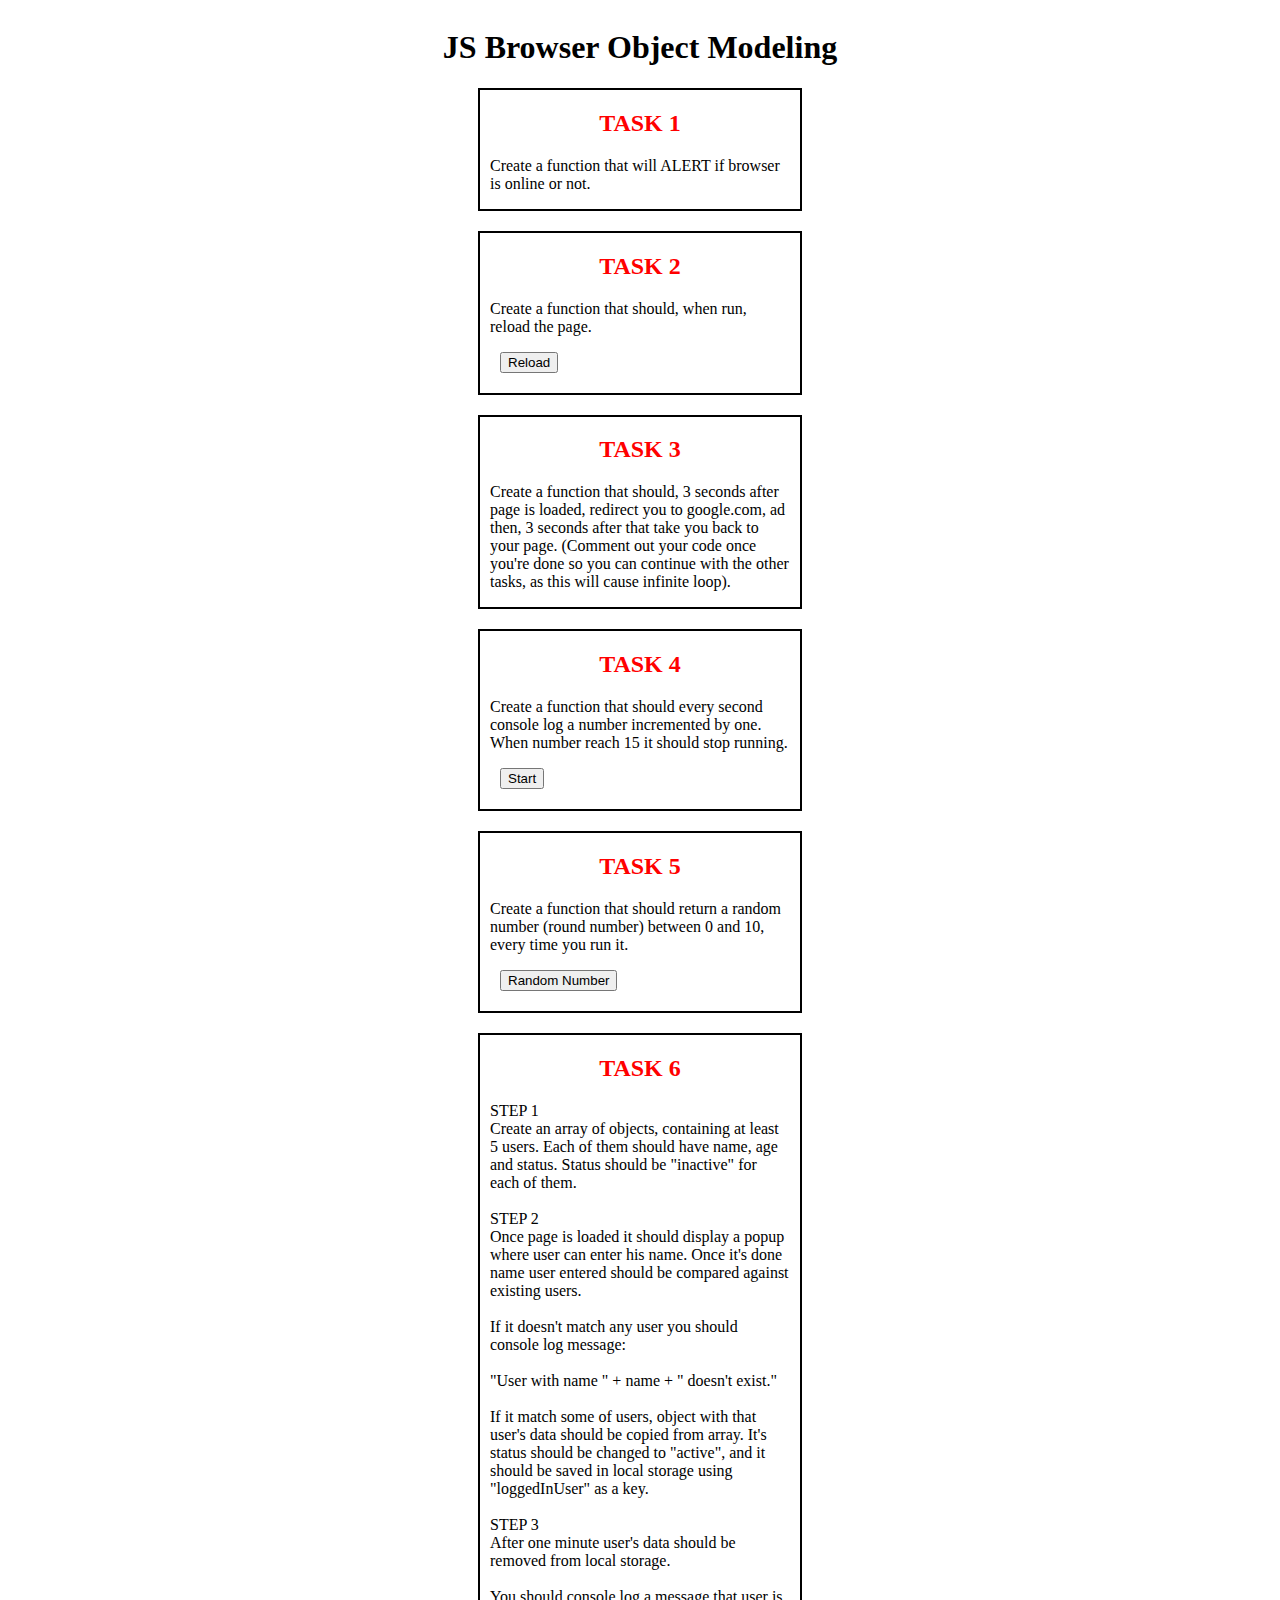
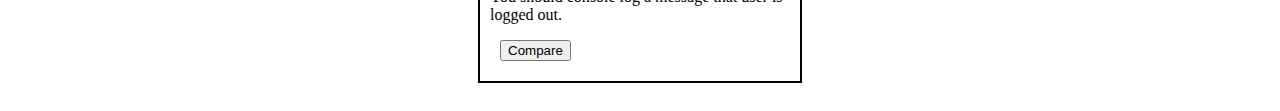
==== BOM.html @ b66845d1 "JS-BOM solved tasks 1...6" ====
<!DOCTYPE html>

<html>
  <head>
    <link rel="stylesheet" type="text/CSS" href="./css/style.css" />
    <script type="text/javascript" src="js/browserObjectModeling.js"></script>
    <title>JavaScript predefinedFunctions</title>
  </head>

  <body>
    <main>
      <h1>JS Browser Object Modeling</h1>
      <div>
        <h2>TASK 1</h2>
        <p>Create a function that will ALERT if browser is online or not.</p>
      </div>

      <div>
        <h2>TASK 2</h2>
        <p id="reload">
          Create a function that should, when run, reload the page.
        </p>
        <button onclick="reloadPage()">Reload</button>
      </div>

      <div>
        <h2>TASK 3</h2>
        <p>
          Create a function that should, 3 seconds after page is loaded,
          redirect you to google.com, ad then, 3 seconds after that take you
          back to your page. (Comment out your code once you're done so you can
          continue with the other tasks, as this will cause infinite loop).
        </p>
      </div>

      <div>
        <h2>TASK 4</h2>
        <p>
          Create a function that should every second console log a number
          incremented by one. When number reach 15 it should stop running.
        </p>
        <button onclick="intervalNum()">Start</button>
      </div>

      <div>
        <h2>TASK 5</h2>
        <p id="randomNum">
          Create a function that should return a random number (round number)
          between 0 and 10, every time you run it.
        </p>
        <button onclick="executeRandom(randomNum)">Random Number</button>
      </div>

      <div>
        <h2>TASK 6</h2>
        <p id="randomNum">
          STEP 1<br />
          Create an array of objects, containing at least 5 users. Each of them
          should have name, age and status. Status should be "inactive" for each
          of them.<br /><br />

          STEP 2<br />
          Once page is loaded it should display a popup where user can enter his
          name. Once it's done name user entered should be compared against
          existing users.<br /><br />

          If it doesn't match any user you should console log message:
          <br /><br />

          "User with name " + name + " doesn't exist."<br /><br />

          If it match some of users, object with that user's data should be
          copied from array. It's status should be changed to "active", and it
          should be saved in local storage using "loggedInUser" as a key.<br /><br />

          STEP 3<br />
          After one minute user's data should be removed from local storage.<br /><br />

          You should console log a message that user is logged out.
        </p>
        <button onclick="question(activeUser,arrayObj)">Compare</button>
      </div>
    </main>
  </body>
</html>
---- css/style.css ----
main {
  display: flex;
  align-items: center;
  flex-direction: column;
}

p {
  width: 300px;
}

h2 {
  text-align: center;
  width: 300px;
  color: red;
}

div {
  border: 2px solid black;
  width: 300px;
  margin-bottom: 20px;
  padding: 0 10px;
}

button {
  margin-left: 10px;
  margin-bottom: 20px;
}
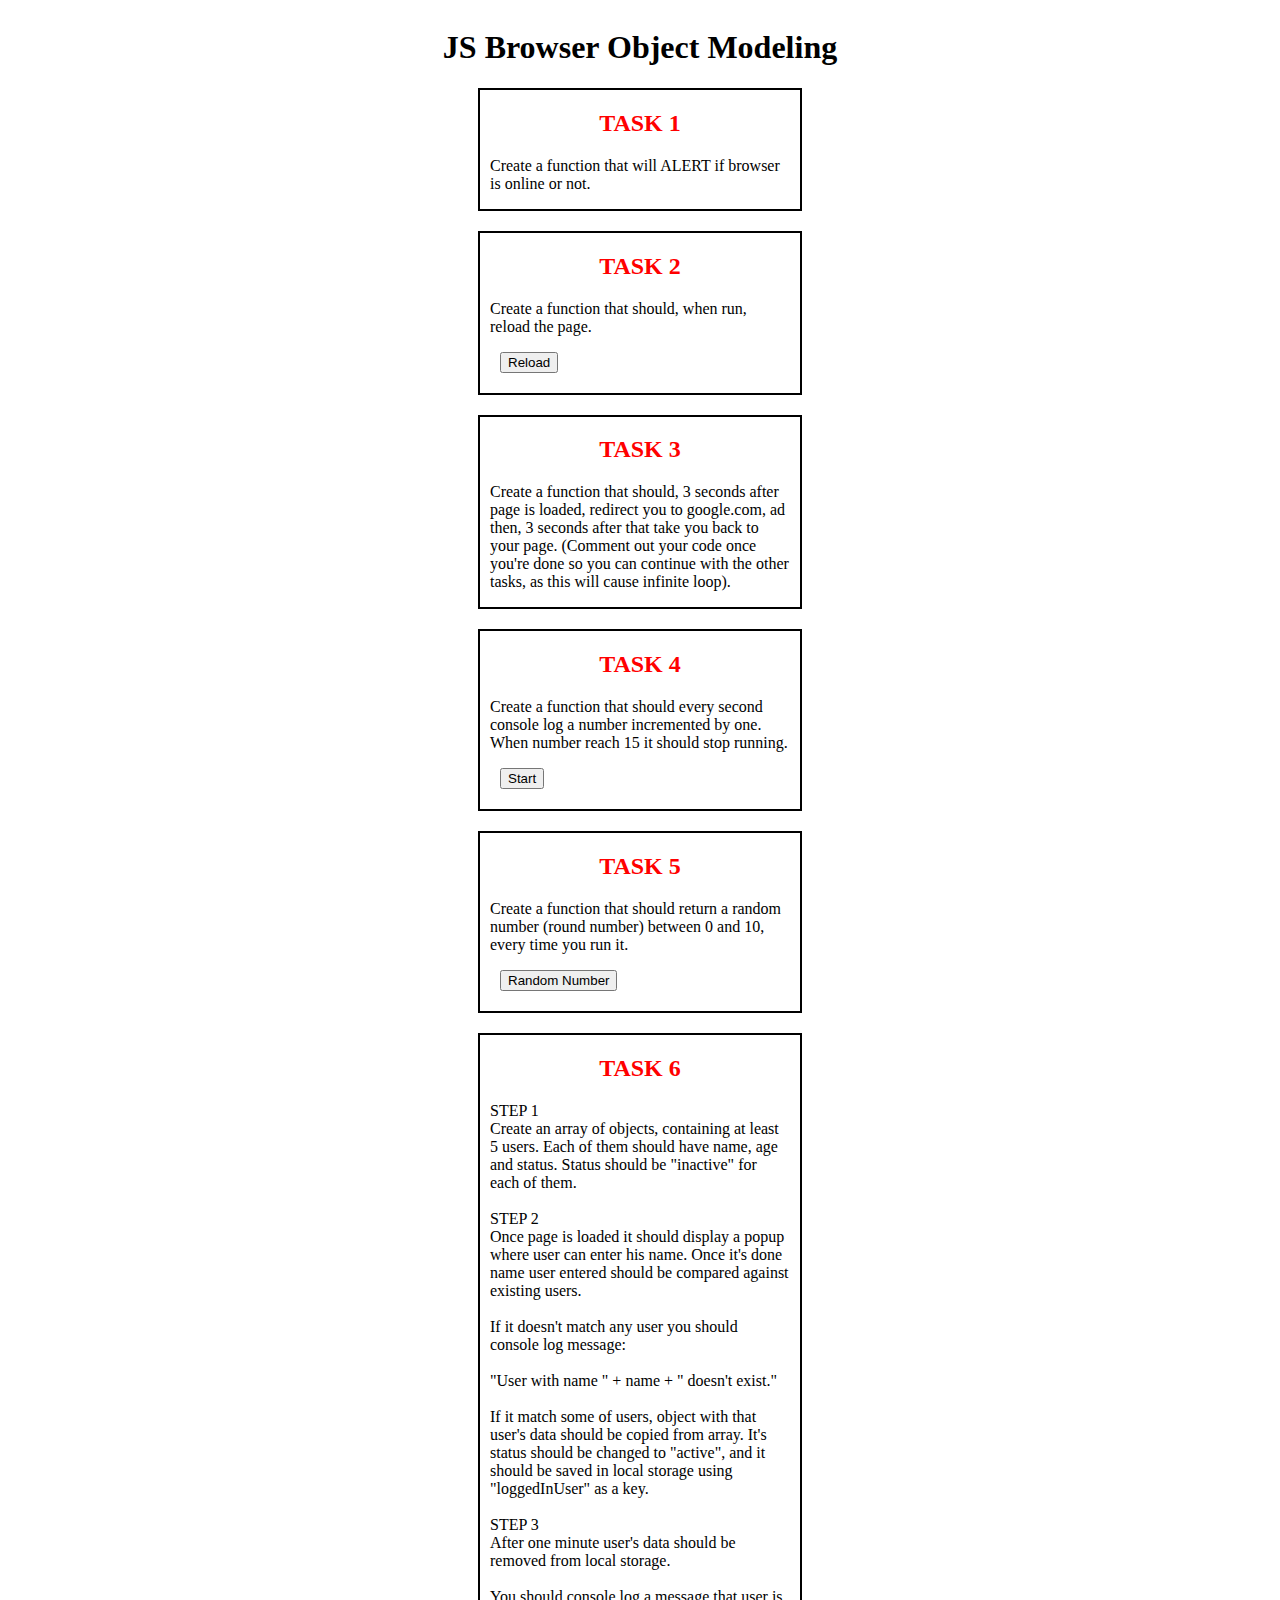
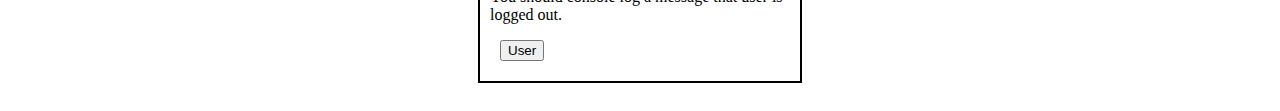
==== commit ff4c4026: "JS-BOM task 6 (step 3) solved" ====
--- a/BOM.html
+++ b/BOM.html
@@ -78,7 +78,7 @@
 
           You should console log a message that user is logged out.
         </p>
-        <button onclick="question(activeUser,arrayObj)">Compare</button>
+        <button onclick="question(activeUser,arrayObj)">User</button>
       </div>
     </main>
   </body>
